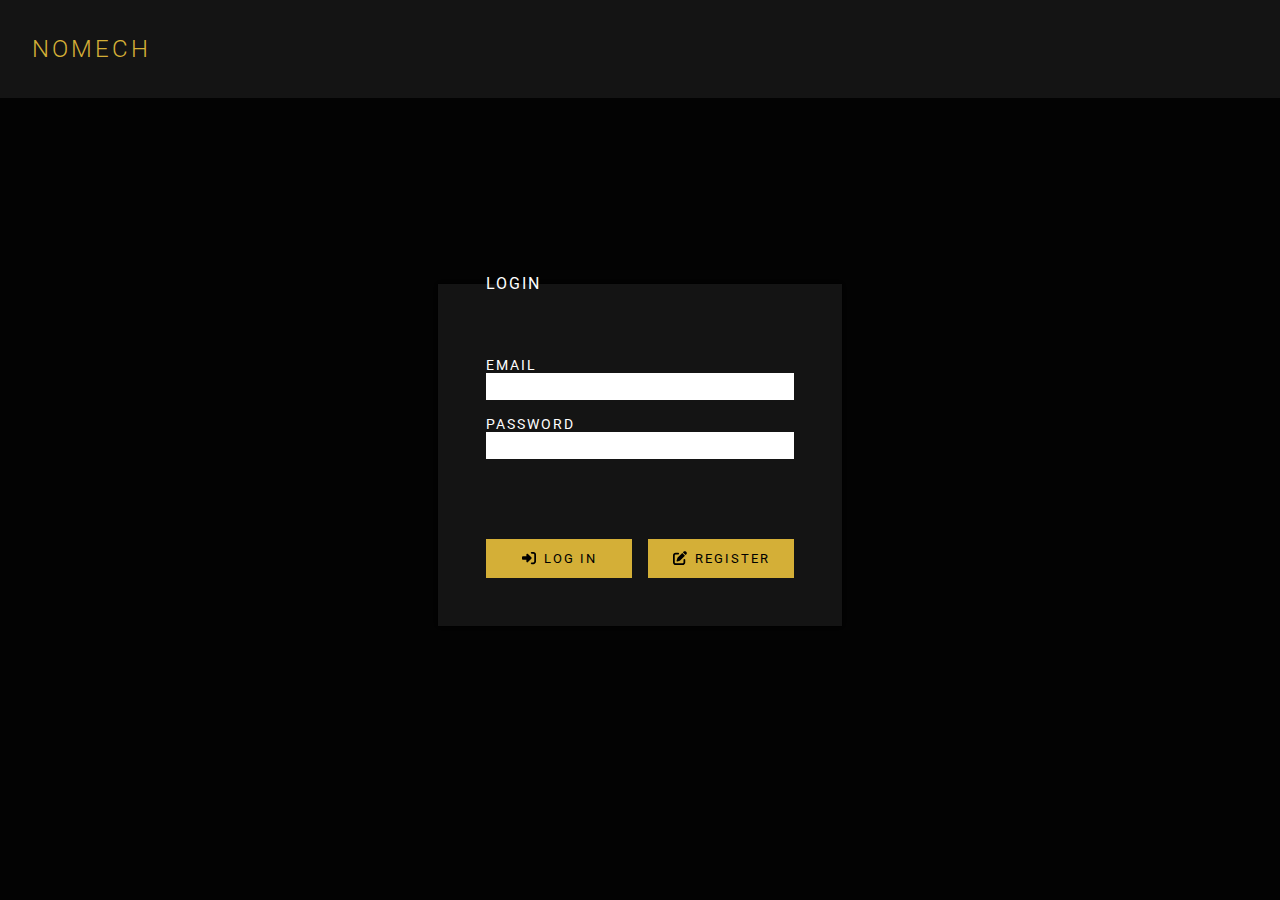
==== src/index.html @ ae4ae044 "Refactor order and button styles; update HTML to include new CSS files" ====
<!DOCTYPE html>
<html lang="en">

<head>
  <meta charset="UTF-8">
  <meta name="viewport" content="width=device-width, initial-scale=1.0">
  <meta name="">
  <link rel="stylesheet" href="./css/style.css">
  <link rel="stylesheet" href="./css/button.css">
  <link rel="stylesheet" href="./css/header.css">
  <link rel="stylesheet" href="./css/welcome.css">
  <link rel="stylesheet" href="./css/preview.css">
  <link rel="stylesheet" href="./css/contact.css">
  <link rel="stylesheet" href="./css/footer.css">
  <title>noMech store</title>
  <script type="module" src="./js/data.js" defer></script>
  <script type="module" src="./js/header.js" defer></script>
  <script type="module" src="./js/app.js" defer></script>
</head>

<body>
  <!-- -->
  <header class="header">
    <nav class="header__nav">
      <div class="header__logo"><a href="./index.html" class="header__logo-link">NOMECH</a></div>
      <div class="header__nav-links">
        <ul class="header__list">
        </ul>
      </div>
      <div class="header__profile">
        <svg class="header__profile-icon" xmlns="http://www.w3.org/2000/svg" viewBox="0 0 448 512">
          <path
            d="M224 256A128 128 0 1 0 224 0a128 128 0 1 0 0 256zm-45.7 48C79.8 304 0 383.8 0 482.3C0 498.7 13.3 512 29.7 512l388.6 0c16.4 0 29.7-13.3 29.7-29.7C448 383.8 368.2 304 269.7 304l-91.4 0z" />
        </svg>
        <p class="header__profile-counter"><!--count--></p>
        <div class="header__dropdown" tabindex="0">
          <ul class="header__dropdown-list">
          </ul>
        </div>
      </div>
    </nav>
  </header>
  <main>
    <section class="welcome">
      <h2 class="welcome__sign">
      </h2>
      <h3 class="welcome__text"></h3>
      <a href="#preview" class="welcome__explore button button--explore">Explore</a>
    </section>

    <section class="preview" id="preview">
      <p class="preview__text"></p>
      <div class="preview__options">
        <!-- Data -->
      </div>
    </section>
    <section class="contact">
      <h2 class="contact__title">Let's get in touch</h2>
      <p class="contact__text">We are here to help you with any questions you may have. Reach out to us and we will
        respond as soon as we can.</p>
        <a href="./pages/contact_us" class="contact__email button button--contact">Connect</a>
    </section>

  </main>
  <footer class="footer">
    <ul class="footer__list">
      <li class="footer__list-item">About</li>
      <li class="footer__list-item">Contact</li>
      <li class="footer__list-item">Terms of Service</li>
      <li class="footer__list-item">Privacy Policy</li>
      <li class="footer__list-item">Help</li>
      <li class="footer__list-item">Careers</li>
    </ul>
  </footer>

</body>

</html>
---- src/css/style.css ----
/* This file contains standardized sizes */
/* this file resetes and sets default values globally */

/* This file contains all the fonts, I've opted to use them locally since using google fonts will make the site breach GDPR */
/* Source:https://thehackernews.com/2022/01/german-court-rules-websites-embedding.html */
/* https://rewis.io/urteile/urteil/lhm-20-01-2022-3-o-1749320/ */
/* LG München, Urteil vom 20.01.2022, Az. 3 O 17493/20 (REWIS RS 2022, 1892)*/

@font-face {
  font-family: "Roboto";
  src: url("../assets/fonts/Roboto-Light.ttf") format("truetype");
  font-weight: 300;
  font-style: light;
}

@font-face {
  font-family: "Roboto";
  src: url("../assets/fonts/Roboto-Black.ttf") format("truetype");
  font-weight: 900;
  font-style: Bolder;
}

@font-face {
  font-family: "Roboto";
  src: url("../assets/fonts/Roboto-Bold.ttf") format("truetype");
  font-weight: 700;
  font-style: Bold;
}

@font-face {
  font-family: "Roboto";
  src: url("../assets/fonts/Roboto-Medium.ttf") format("truetype");
  font-weight: 500;
  font-style: normal;
}

@font-face {
  font-family: "Roboto";
  src: url("../assets/fonts/Roboto-Regular.ttf") format("truetype");
  font-weight: 400;
  font-style: normal;
}

* {
  margin: 0;
  padding: 0;
  box-sizing: border-box;
  font-family: "Roboto", sans-serif;
  text-transform: uppercase;
  letter-spacing: 2px;
  outline: none;
  border: none;
}

:root {
  --primary-color: #d4af37;
  --primary-bg-color: #030303;
  --seconday-bg-color: #141414;
  --text-color: #ffffff;
  --secondary-text-color: #030303;
}

html {
  scroll-behavior: smooth;
}

body {
  display: flex;
  flex-direction: column;
  height: 100vh;
  background: #030303;
  color: #ffffff;
}

main {
  display: flex;
  flex-direction: column;
  justify-content: center;
  align-items: center;
  flex-grow: 1;
  gap: 3rem;
}



@keyframes fadeIn {
  from {
    opacity: 0;
  }
  to {
    opacity: 1;
  }
}

@keyframes fadeInColor {
  from {
    opacity: 0;
    color: var(--text-color);
  }
  to {
    opacity: 1;
    color: var(--primary-color);
  }
}
---- src/css/button.css ----
.button {
  padding: 1rem 2rem;
  background: var(--primary-color);
  color: var(--secondary-text-color);
  text-decoration: none;
  text-transform: uppercase;
  letter-spacing: 2px;
  font-size: 0.9rem;
  transition: background 0.3s ease;
  animation: fadeIn 3s ease-in-out;
  cursor: pointer;
}

.button:active {
  transform: scale(0.98);
}

.button:hover {
  background-color: var(--text-color);
}
.button--disabled {
  background: #333;
  transition: none;
  animation: none;
}

.button--disabled:hover {
  background: #333;
}

.button--disabled:active {
  transform: none;
}

.button--order {
  animation: none;
  width: 300px;
}
.button--order:hover {
  background-color: var(--text-color);
}

.details__amount {
  padding: 1rem;
  background-color: unset;
  outline: none;
  border: none;
  border-bottom: 1px solid var(--primary-color);
  color: var(--text-color);
  text-align: center;
  font-size: 16px;
  width: 64px;
}

.button--view {
  animation: none;
  height: 70px;
  margin: 1rem;
}

.button--back {
  animation: none;
  height: 40px;
  margin: 0.5rem;
  display: flex;
  justify-content: center;
  align-items: center;
}

.button--view:hover {
  background-color: var(--text-color);
}

.button--minus,
.button--plus {
  padding: 1rem;
}
---- src/css/header.css ----
.header {
  display: flex;
  align-items: center;
  height: 100px;
  width: 100%;
  padding: 1rem 2rem;
  background: #141414;
  border-bottom: 2px solid var(--primary-bg-color);
  position: fixed;
  z-index: 10;
}

.header__nav {
  display: flex;
  justify-content: space-between;
  align-items: center;
  width: 100%; 
}

.header__logo-link {
  color: var(--primary-color);
  font-size: 1.5rem;
  font-weight: 300;
  letter-spacing: 3px;
  text-decoration: none;
}
.header__profile {
  position: relative;
  display: flex;
  flex-direction: column;
  align-items: center;
  width: 200px;
  gap: 8px;
}

.header__profile * {
  transition: all 0.2s ease;
}
.header__profile-icon {
  height: 48px;
  width: 48px;
  fill: var(--text-color);
  border: 2px solid var(--text-color);
  border-radius: 36px;
  padding: 8px;
}

.header__profile-icon:hover {
  color: var(--primary-color);
  border: 2px solid var(--primary-color);
}

.header__dropdown {
  visibility: hidden;
  opacity: 0;
  bottom: -105px;
  position: absolute;
  right: 50%;
  top: 130%;
  transform: translateX(50%);
  border-top: 2px solid var(--text-color);
}

.header__dropdown--show {
  visibility: visible;
  opacity: 1;
}

.header__dropdown-item {
  display: grid;
  grid-template-columns: 16px 1fr;
  align-items: center;
  background-color: var(--primary-color);
  padding: 12px;
  text-align: center;
  cursor: pointer;
}

.header__profile-dropdown,
.header__dropdown-item,
.header__dropdown-list {
  width: 190px;
}

.header__dropdown-item:hover {
  background-color: #ffffff;
}

.header__dropdown-item * {
  pointer-events: none;
}

.header__dropdown-list {
  list-style: none;
  padding: 0;
  display: flex;
  flex-direction: column;
  gap: 1px;
  background-color: var(--seconday-bg-color);
}

.header__dropdown-link,
.header__dropdown-counter {
  color: var(--secondary-text-color);
  text-decoration: none;
  grid-column: 2;
  grid-row: 1;
}

.header__dropdown-counter {
  justify-self: flex-end;
}

.header__profile-name {
  background-color: var(--seconday-bg-color);
  border: none;
  color: var(--text-color);
  font-size: 16px;
  user-select: none;
}

.header__list {
  display: flex;
  justify-content: space-evenly;
  align-items: center;
}

.header__list-item {
  display: flex;
  justify-content: center;
  padding: 1rem;
  text-decoration: underline 4px var(--secondary-bg-color);
  color: var(--text-color);
  cursor: pointer;
  transition: all 0.2s ease;
}

.header__list-item:hover {
  color: var(--primary-color);
}

.header__nav-links {
  flex-grow: 1;
}

.header__dropdown-icon {
  width: 14px;
  height: 14px;
}

.header__profile-counter {
  visibility: hidden;
  position: absolute;
  right: 48px;
  background-color: red;
  border-radius: 12px;
  padding: 0 4px;
  top: -6px;
}

.header__profile-counter--show {
  visibility: visible;
}
---- src/css/welcome.css ----
.welcome {
    display: flex;
    flex-direction: column;
    justify-content: center;
    align-items: center;
    height: 90vh;
    gap: 3rem;
  }
  
  .welcome__sign {
    text-transform: uppercase;
    letter-spacing: 2px;
    animation: fadeIn 3s ease-in-out;
  }
  
  .welcome__text{
    text-transform: uppercase;
    letter-spacing: 2px;
    animation: fadeInColor 4s ease-in-out;
    color: #d4af37;
  }
  
  .welcome__sign,
  .welcome__text {
    font-weight: 200;
  }
---- src/css/preview.css ----
.preview {
  display: flex;
  flex-flow: column;
  justify-content: center;
  align-items: center;
  gap: 4rem;
  height: 100vh;
  width: 100%;
  background-color: var(--seconday-bg-color);
}

.preview__text {
  text-transform: uppercase;
  letter-spacing: 2px;
  animation: fadeInColor 4s ease-in-out;
  color: #d4af37;
}

.preview__options {
  display: flex;
  flex-flow: row wrap;
  justify-content: center;
  gap: 1rem;
  align-items: center;
}

.preview__group {
  position: relative;
  cursor: pointer;
}

.preview__group::before {
  content: "";
  position: absolute;
  top: 0;
  left: 0;
  width: 100%;
  height: 100%;
  background: var(--primary-bg-color);
  opacity: 0.6;
  z-index: 1;
}

.preview__image {
  width: 400px;
  height: 230px;
}

.preview__title {
  position: absolute;
  top: 50%;
  left: 50%;
  transform: translate(-50%, -50%);
  transition: color 0.3s ease;
  z-index: 2;
  font-size: 1.4rem;
  filter: brightness(1.2);
}

.preview__group:hover .preview__title {
  color: var(--primary-color);
}



@keyframes fadeInColor {
  from {
    opacity: 0;
    color: var(--text-color);
  }
  to {
    opacity: 1;
    color: var(--primary-color);
  }
}
---- src/css/contact.css ----
.contact {
    display: flex;
    flex-direction: column;
    justify-content: center;
    align-items: center;
    height: 90vh;
    gap: 3rem;
  }
---- src/css/footer.css ----
.footer {
  display: flex;
  justify-content: center;
  background-color: #141414;
  width: 100%;
}

.footer__list {
  display: grid;
  grid-template-columns: 200px 200px;
  gap: 12px;
  width: 100%;
  list-style: none;
  font-size: 12px;
}
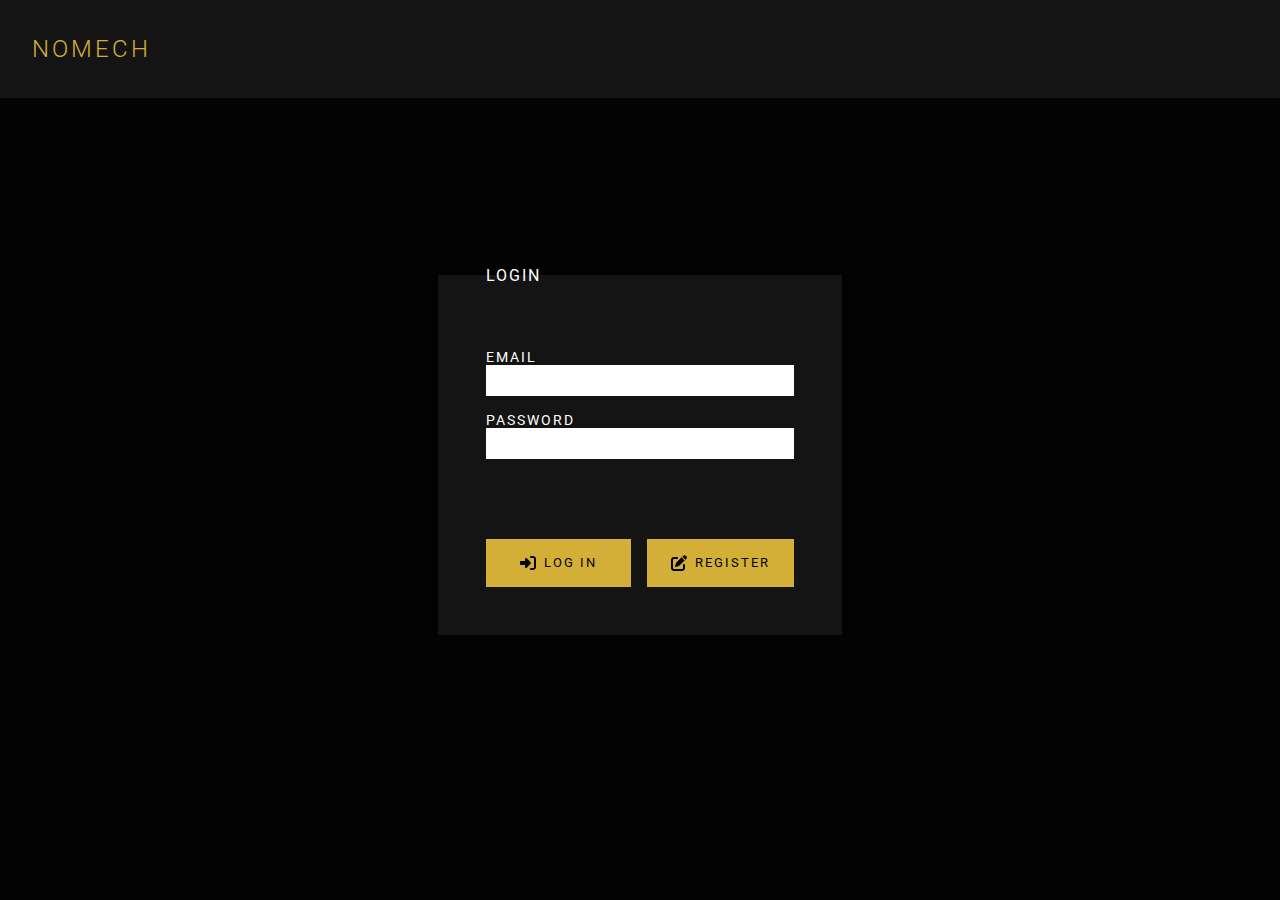
==== commit 04cf2ae2: "Refactor CSS for contact, order, details, and footer; add new icons and update HTML structure" ====
--- a/src/index.html
+++ b/src/index.html
@@ -58,18 +58,18 @@
       <h2 class="contact__title">Let's get in touch</h2>
       <p class="contact__text">We are here to help you with any questions you may have. Reach out to us and we will
         respond as soon as we can.</p>
-        <a href="./pages/contact_us" class="contact__email button button--contact">Connect</a>
+      <textarea name="message" id="message" class="contact__message"></textarea>
+      <button class="contact__email button button--contact">Connect</button>
     </section>
 
   </main>
   <footer class="footer">
     <ul class="footer__list">
-      <li class="footer__list-item">About</li>
-      <li class="footer__list-item">Contact</li>
-      <li class="footer__list-item">Terms of Service</li>
-      <li class="footer__list-item">Privacy Policy</li>
-      <li class="footer__list-item">Help</li>
-      <li class="footer__list-item">Careers</li>
+      <li class="footer__list-item"><a href="#" class="footer__link">About</a></li>
+      <li class="footer__list-item"><a href="#" class="footer__link">Terms of Service</a></li>
+      <li class="footer__list-item"><a href="#" class="footer__link">Privacy Policy</a></li>
+      <li class="footer__list-item"><a href="#" class="footer__link">Help</a></li>
+      <li class="footer__list-item"><a href="#" class="footer__link">Careers</a></li>
     </ul>
   </footer>
 
--- a/src/css/style.css
+++ b/src/css/style.css
@@ -41,6 +41,23 @@
   font-style: normal;
 }
 
+:root {
+  --primary-color: rgb(212, 175, 55);
+  --secondary-color: #ffffff;
+  --primary-bg-color: #030303;
+  --secondary-bg-color: #141414;
+  --text-color: #ffffff;
+  --secondary-text-color: #030303;
+
+  --disabled-button: #333;
+
+  --xsmall: 0.5rem;
+  --small: 1rem;
+  --medium: 1.5rem;
+  --large: 2rem;
+  --xlarge: 3rem;
+}
+
 * {
   margin: 0;
   padding: 0;
@@ -50,14 +67,14 @@
   letter-spacing: 2px;
   outline: none;
   border: none;
-}
 
-:root {
-  --primary-color: #d4af37;
-  --primary-bg-color: #030303;
-  --seconday-bg-color: #141414;
-  --text-color: #ffffff;
-  --secondary-text-color: #030303;
+  /*https://www.w3schools.com/howto/howto_css_hide_arrow_number.asp*/
+  /* Chrome, Safari, Edge, Opera */
+  input::-webkit-outer-spin-button,
+  input::-webkit-inner-spin-button {
+    -webkit-appearance: none;
+    margin: 0;
+  }
 }
 
 html {
@@ -78,10 +95,8 @@
   justify-content: center;
   align-items: center;
   flex-grow: 1;
-  gap: 3rem;
+  gap: var(--xlarge);
 }
-
-
 
 @keyframes fadeIn {
   from {
--- a/src/css/button.css
+++ b/src/css/button.css
@@ -1,5 +1,5 @@
 .button {
-  padding: 1rem 2rem;
+  padding: var(--small) var(--large);
   background: var(--primary-color);
   color: var(--secondary-text-color);
   text-decoration: none;
@@ -16,16 +16,17 @@
 }
 
 .button:hover {
-  background-color: var(--text-color);
+  background-color: var(--secondary-color);
 }
+
 .button--disabled {
-  background: #333;
+  background: var(--disabled-button);
   transition: none;
   animation: none;
 }
 
 .button--disabled:hover {
-  background: #333;
+  background: var(--disabled-button);
 }
 
 .button--disabled:active {
@@ -40,28 +41,16 @@
   background-color: var(--text-color);
 }
 
-.details__amount {
-  padding: 1rem;
-  background-color: unset;
-  outline: none;
-  border: none;
-  border-bottom: 1px solid var(--primary-color);
-  color: var(--text-color);
-  text-align: center;
-  font-size: 16px;
-  width: 64px;
-}
-
 .button--view {
   animation: none;
   height: 70px;
-  margin: 1rem;
+  margin: var(--small);
 }
 
 .button--back {
   animation: none;
   height: 40px;
-  margin: 0.5rem;
+  margin: var(--xsmall);
   display: flex;
   justify-content: center;
   align-items: center;
@@ -73,5 +62,5 @@
 
 .button--minus,
 .button--plus {
-  padding: 1rem;
+  padding: var(--small);
 }
--- a/src/css/header.css
+++ b/src/css/header.css
@@ -3,8 +3,8 @@
   align-items: center;
   height: 100px;
   width: 100%;
-  padding: 1rem 2rem;
-  background: #141414;
+  padding: var(--small) var(--large);
+  background: var(--secondary-bg-color);
   border-bottom: 2px solid var(--primary-bg-color);
   position: fixed;
   z-index: 10;
@@ -19,7 +19,7 @@
 
 .header__logo-link {
   color: var(--primary-color);
-  font-size: 1.5rem;
+  font-size: var(--medium);
   font-weight: 300;
   letter-spacing: 3px;
   text-decoration: none;
@@ -30,19 +30,18 @@
   flex-direction: column;
   align-items: center;
   width: 200px;
-  gap: 8px;
 }
 
 .header__profile * {
   transition: all 0.2s ease;
 }
 .header__profile-icon {
-  height: 48px;
-  width: 48px;
+  height: var(--xlarge);
+  width: var(--xlarge);;
   fill: var(--text-color);
   border: 2px solid var(--text-color);
-  border-radius: 36px;
-  padding: 8px;
+  border-radius: var(--large);
+  padding: var(--xsmall);
 }
 
 .header__profile-icon:hover {
@@ -51,7 +50,7 @@
 }
 
 .header__dropdown {
-  visibility: hidden;
+  display: hidden;
   opacity: 0;
   bottom: -105px;
   position: absolute;
@@ -62,16 +61,16 @@
 }
 
 .header__dropdown--show {
-  visibility: visible;
+  display: block;
   opacity: 1;
 }
 
 .header__dropdown-item {
   display: grid;
-  grid-template-columns: 16px 1fr;
+  grid-template-columns: var(--small) 1fr;
   align-items: center;
   background-color: var(--primary-color);
-  padding: 12px;
+  padding: var(--small);
   text-align: center;
   cursor: pointer;
 }
@@ -83,7 +82,7 @@
 }
 
 .header__dropdown-item:hover {
-  background-color: #ffffff;
+  background-color: var(--secondary-color);
 }
 
 .header__dropdown-item * {
@@ -96,7 +95,7 @@
   display: flex;
   flex-direction: column;
   gap: 1px;
-  background-color: var(--seconday-bg-color);
+  background-color: var(--secondary-bg-color);
 }
 
 .header__dropdown-link,
@@ -115,7 +114,7 @@
   background-color: var(--seconday-bg-color);
   border: none;
   color: var(--text-color);
-  font-size: 16px;
+  font-size: var(--small);
   user-select: none;
 }
 
@@ -128,7 +127,7 @@
 .header__list-item {
   display: flex;
   justify-content: center;
-  padding: 1rem;
+  padding: var(--small);
   text-decoration: underline 4px var(--secondary-bg-color);
   color: var(--text-color);
   cursor: pointer;
@@ -144,20 +143,6 @@
 }
 
 .header__dropdown-icon {
-  width: 14px;
-  height: 14px;
+  width: var(--small);
+  height: var(--small);
 }
-
-.header__profile-counter {
-  visibility: hidden;
-  position: absolute;
-  right: 48px;
-  background-color: red;
-  border-radius: 12px;
-  padding: 0 4px;
-  top: -6px;
-}
-
-.header__profile-counter--show {
-  visibility: visible;
-}
--- a/src/css/welcome.css
+++ b/src/css/welcome.css
@@ -1,26 +1,26 @@
 .welcome {
-    display: flex;
-    flex-direction: column;
-    justify-content: center;
-    align-items: center;
-    height: 90vh;
-    gap: 3rem;
-  }
-  
-  .welcome__sign {
-    text-transform: uppercase;
-    letter-spacing: 2px;
-    animation: fadeIn 3s ease-in-out;
-  }
-  
-  .welcome__text{
-    text-transform: uppercase;
-    letter-spacing: 2px;
-    animation: fadeInColor 4s ease-in-out;
-    color: #d4af37;
-  }
-  
-  .welcome__sign,
-  .welcome__text {
-    font-weight: 200;
-  }+  display: flex;
+  flex-direction: column;
+  justify-content: center;
+  align-items: center;
+  height: 90vh;
+  gap: var(--xlarge);
+}
+
+.welcome__sign {
+  text-transform: uppercase;
+  letter-spacing: 2px;
+  animation: fadeIn 3s ease-in-out;
+}
+
+.welcome__text {
+  text-transform: uppercase;
+  letter-spacing: 2px;
+  animation: fadeInColor 4s ease-in-out;
+  color: var(--primary-color);
+}
+
+.welcome__sign,
+.welcome__text {
+  font-weight: 200;
+}
--- a/src/css/preview.css
+++ b/src/css/preview.css
@@ -3,24 +3,24 @@
   flex-flow: column;
   justify-content: center;
   align-items: center;
-  gap: 4rem;
+  gap: calc(var(--large) * 2);
   height: 100vh;
   width: 100%;
-  background-color: var(--seconday-bg-color);
+  background-color: var(--secondary-bg-color);
 }
 
 .preview__text {
   text-transform: uppercase;
   letter-spacing: 2px;
   animation: fadeInColor 4s ease-in-out;
-  color: #d4af37;
+  color: var(--primary-color);
 }
 
 .preview__options {
   display: flex;
   flex-flow: row wrap;
   justify-content: center;
-  gap: 1rem;
+  gap: var(--small);
   align-items: center;
 }
 
@@ -42,8 +42,8 @@
 }
 
 .preview__image {
-  width: 400px;
-  height: 230px;
+  width: calc((var(--medium) + var(--small)) * 10);
+  height: calc(var(--medium) * 10);
 }
 
 .preview__title {
@@ -53,15 +53,13 @@
   transform: translate(-50%, -50%);
   transition: color 0.3s ease;
   z-index: 2;
-  font-size: 1.4rem;
+  font-size: 22px;
   filter: brightness(1.2);
 }
 
 .preview__group:hover .preview__title {
   color: var(--primary-color);
 }
-
-
 
 @keyframes fadeInColor {
   from {
@@ -72,4 +70,4 @@
     opacity: 1;
     color: var(--primary-color);
   }
-}+}
--- a/src/css/contact.css
+++ b/src/css/contact.css
@@ -4,5 +4,12 @@
     justify-content: center;
     align-items: center;
     height: 90vh;
-    gap: 3rem;
-  }+    gap: var(--xlarge);
+  }
+
+  .contact__message {
+    width: 600px;
+    height: 230px;
+    resize: none;
+  }
+
--- a/src/css/footer.css
+++ b/src/css/footer.css
@@ -1,15 +1,26 @@
 .footer {
   display: flex;
   justify-content: center;
-  background-color: #141414;
+  background-color: var(--secondary-bg-color);
   width: 100%;
+  padding: var(--small) var(--xlarge);
 }
 
 .footer__list {
   display: grid;
   grid-template-columns: 200px 200px;
-  gap: 12px;
+  gap: var(--small);
   width: 100%;
   list-style: none;
   font-size: 12px;
 }
+
+.footer__link {
+  color: var(--primary-text-color);
+  text-decoration: none;
+  transition: color 0.3s;
+}
+
+.footer__link:hover {
+  color: var(--primary-color);
+}
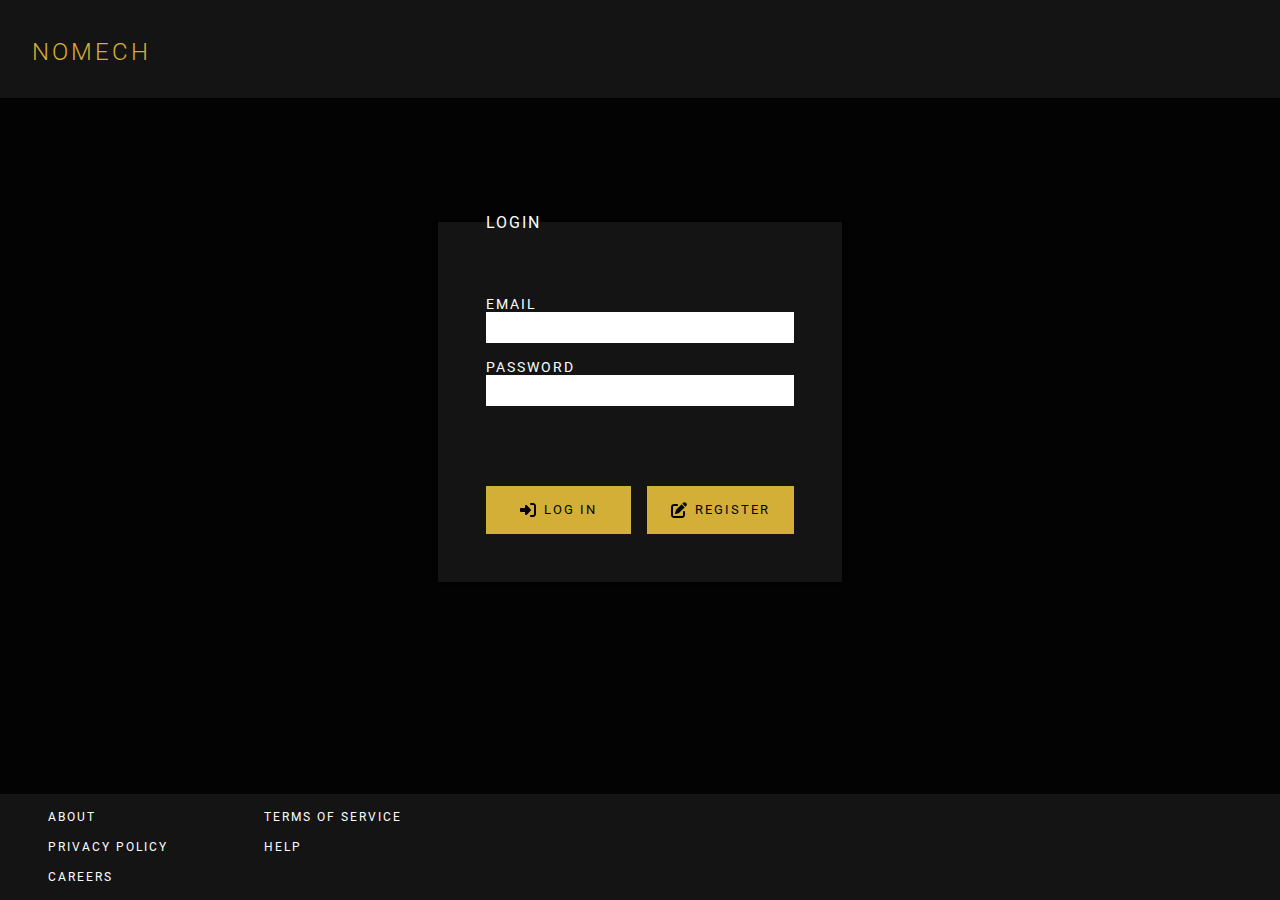
==== commit d24167f8: "Update meta tags and add comments" ====
--- a/src/index.html
+++ b/src/index.html
@@ -4,7 +4,9 @@
 <head>
   <meta charset="UTF-8">
   <meta name="viewport" content="width=device-width, initial-scale=1.0">
-  <meta name="">
+  <meta name="description" content="NOMECH Store - Explore the best products and services in the world.">
+  <meta name="keywords" content="luxury, jets, villas, cars, yachts, world class">
+  <meta name="author" content="NOMECH">
   <link rel="stylesheet" href="./css/style.css">
   <link rel="stylesheet" href="./css/button.css">
   <link rel="stylesheet" href="./css/header.css">
@@ -15,24 +17,33 @@
   <title>noMech store</title>
   <script type="module" src="./js/data.js" defer></script>
   <script type="module" src="./js/header.js" defer></script>
-  <script type="module" src="./js/app.js" defer></script>
+  <script type="module" src="./js/index.js" defer></script>
 </head>
 
 <body>
-  <!-- -->
+  <!-- Header -->
   <header class="header">
+    <!-- Navigation menu -->
     <nav class="header__nav">
-      <div class="header__logo"><a href="./index.html" class="header__logo-link">NOMECH</a></div>
+      <!-- Page logo -->
+      <h1 class="header__logo">
+        <a href="./index.html" class="header__logo-link">
+          NOMECH
+        </a>
+      </h1>
+      <!-- Navigation links generated dynamically based on data object-->
       <div class="header__nav-links">
         <ul class="header__list">
         </ul>
       </div>
+      <!-- Profile icon and dropdown menu -->
       <div class="header__profile">
         <svg class="header__profile-icon" xmlns="http://www.w3.org/2000/svg" viewBox="0 0 448 512">
           <path
             d="M224 256A128 128 0 1 0 224 0a128 128 0 1 0 0 256zm-45.7 48C79.8 304 0 383.8 0 482.3C0 498.7 13.3 512 29.7 512l388.6 0c16.4 0 29.7-13.3 29.7-29.7C448 383.8 368.2 304 269.7 304l-91.4 0z" />
         </svg>
-        <p class="header__profile-counter"><!--count--></p>
+        <p class="header__profile-title">Account</p>
+        <!-- Dropdown menu links dynamically created based on data object-->
         <div class="header__dropdown" tabindex="0">
           <ul class="header__dropdown-list">
           </ul>
@@ -41,29 +52,44 @@
     </nav>
   </header>
   <main>
+    <!-- Welcome section -->
     <section class="welcome">
       <h2 class="welcome__sign">
+        <!-- Welcome message-->
       </h2>
-      <h3 class="welcome__text"></h3>
+      <h3 class="welcome__text">
+        <!-- Welcome message-->
+      </h3>
+      <!-- Explore button -->
       <a href="#preview" class="welcome__explore button button--explore">Explore</a>
     </section>
 
+    <!-- Preview section -->
     <section class="preview" id="preview">
+      <!-- Preview title -->
       <p class="preview__text"></p>
+      <!-- Preview items dynamically created based on data object-->
       <div class="preview__options">
-        <!-- Data -->
       </div>
     </section>
+    <!-- Contact section -->
     <section class="contact">
+      <!-- Contact title -->
       <h2 class="contact__title">Let's get in touch</h2>
+      <!-- Contact text -->
       <p class="contact__text">We are here to help you with any questions you may have. Reach out to us and we will
         respond as soon as we can.</p>
-      <textarea name="message" id="message" class="contact__message"></textarea>
-      <button class="contact__email button button--contact">Connect</button>
+      <!-- Contact form -->
+      <form class="contact__form">
+        <textarea name="message" id="message" class="contact__message"></textarea>
+      </form>
+      <button class="contact__button button button--contact" type="submit">Send</button>
     </section>
 
   </main>
+  <!-- Footer -->
   <footer class="footer">
+    <!-- Footer links -->
     <ul class="footer__list">
       <li class="footer__list-item"><a href="#" class="footer__link">About</a></li>
       <li class="footer__list-item"><a href="#" class="footer__link">Terms of Service</a></li>
--- a/src/css/header.css
+++ b/src/css/header.css
@@ -14,7 +14,7 @@
   display: flex;
   justify-content: space-between;
   align-items: center;
-  width: 100%; 
+  width: 100%;
 }
 
 .header__logo-link {
@@ -24,12 +24,17 @@
   letter-spacing: 3px;
   text-decoration: none;
 }
+
 .header__profile {
   position: relative;
   display: flex;
   flex-direction: column;
   align-items: center;
   width: 200px;
+  cursor: pointer;
+}
+.header__profile-icon:hover + .header__profile-title {
+  color: var(--primary-color);
 }
 
 .header__profile * {
@@ -37,7 +42,7 @@
 }
 .header__profile-icon {
   height: var(--xlarge);
-  width: var(--xlarge);;
+  width: var(--xlarge);
   fill: var(--text-color);
   border: 2px solid var(--text-color);
   border-radius: var(--large);
@@ -50,12 +55,11 @@
 }
 
 .header__dropdown {
-  display: hidden;
+  display: none;
   opacity: 0;
-  bottom: -105px;
   position: absolute;
   right: 50%;
-  top: 130%;
+  top: 120%;
   transform: translateX(50%);
   border-top: 2px solid var(--text-color);
 }
@@ -110,12 +114,9 @@
   justify-self: flex-end;
 }
 
-.header__profile-name {
-  background-color: var(--seconday-bg-color);
-  border: none;
-  color: var(--text-color);
-  font-size: var(--small);
-  user-select: none;
+.header__profile-title {
+  margin-top: var(--xsmall);
+  font-size: 12px;
 }
 
 .header__list {
--- a/src/css/contact.css
+++ b/src/css/contact.css
@@ -5,11 +5,15 @@
     align-items: center;
     height: 90vh;
     gap: var(--xlarge);
+    padding: var(--xlarge);
   }
 
   .contact__message {
     width: 600px;
     height: 230px;
     resize: none;
+    text-transform: none;
+    letter-spacing: unset;
+    padding: var(--medium);
   }
 
